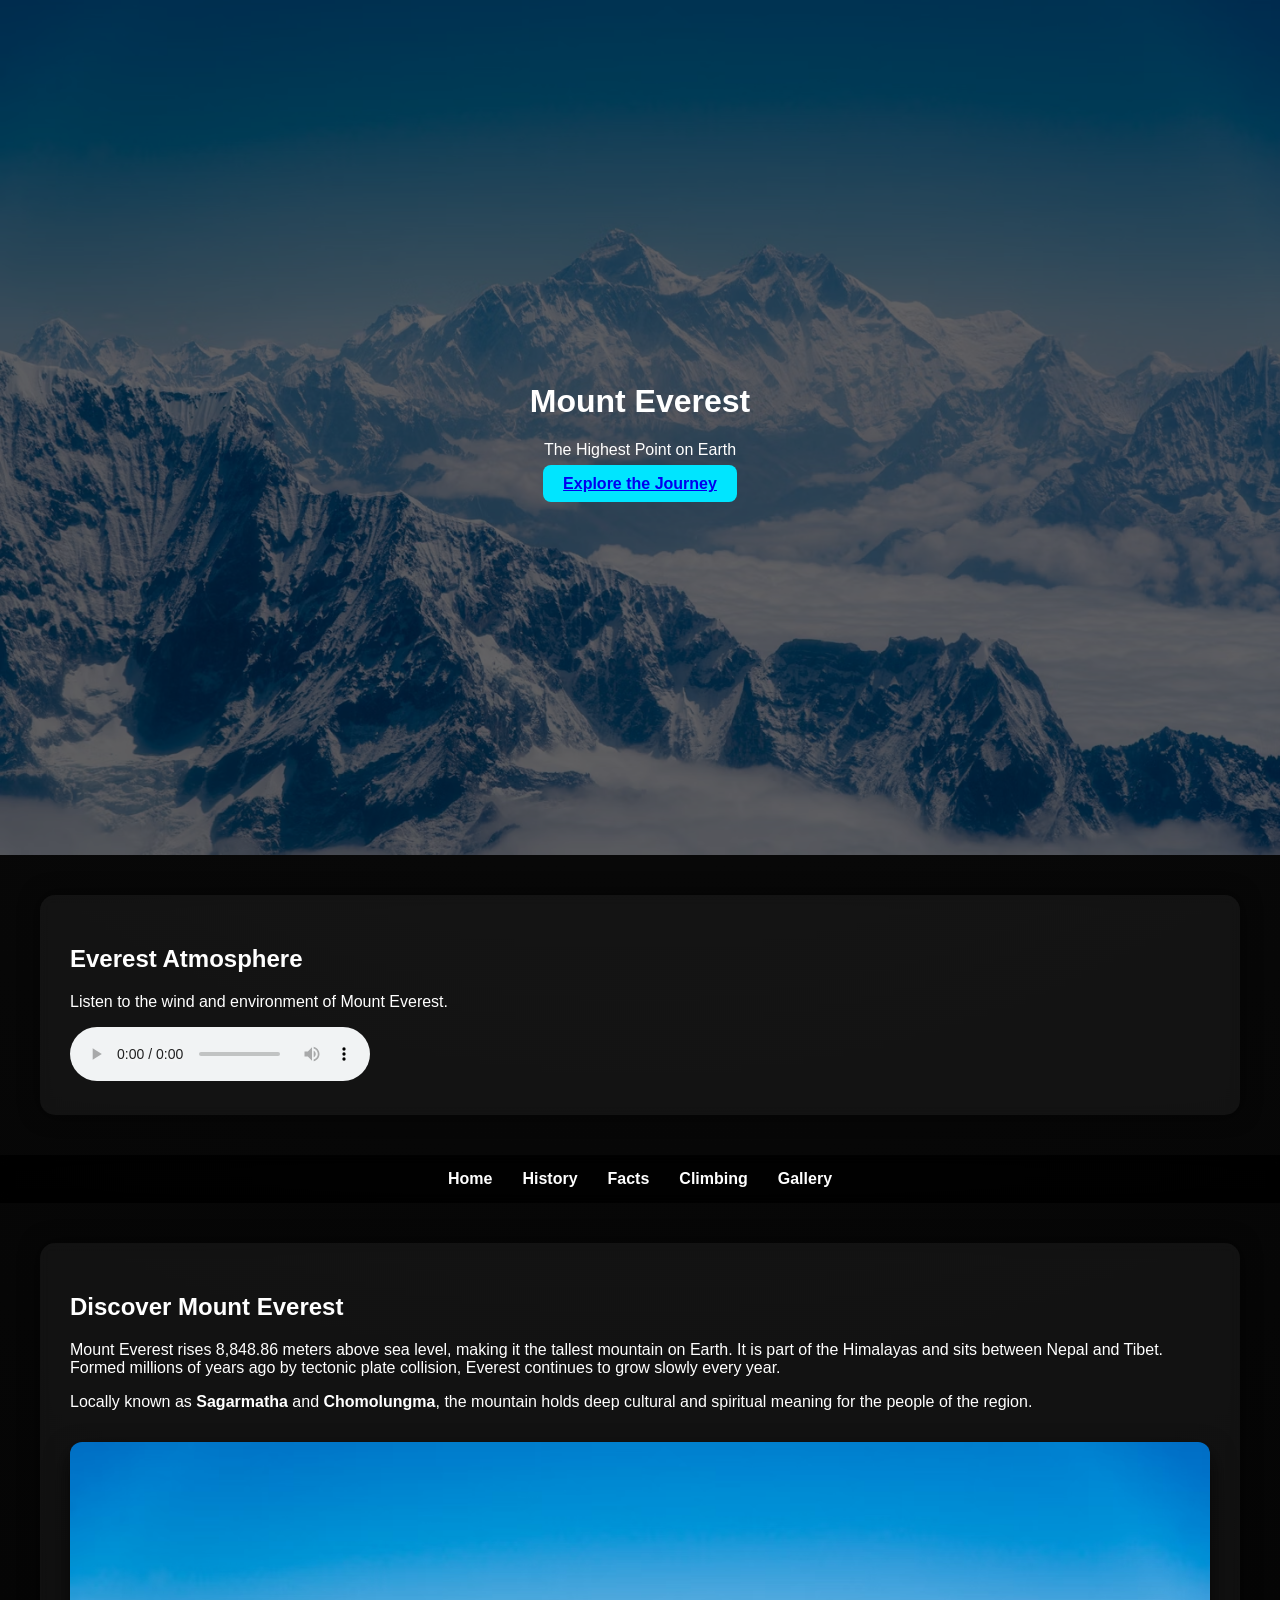
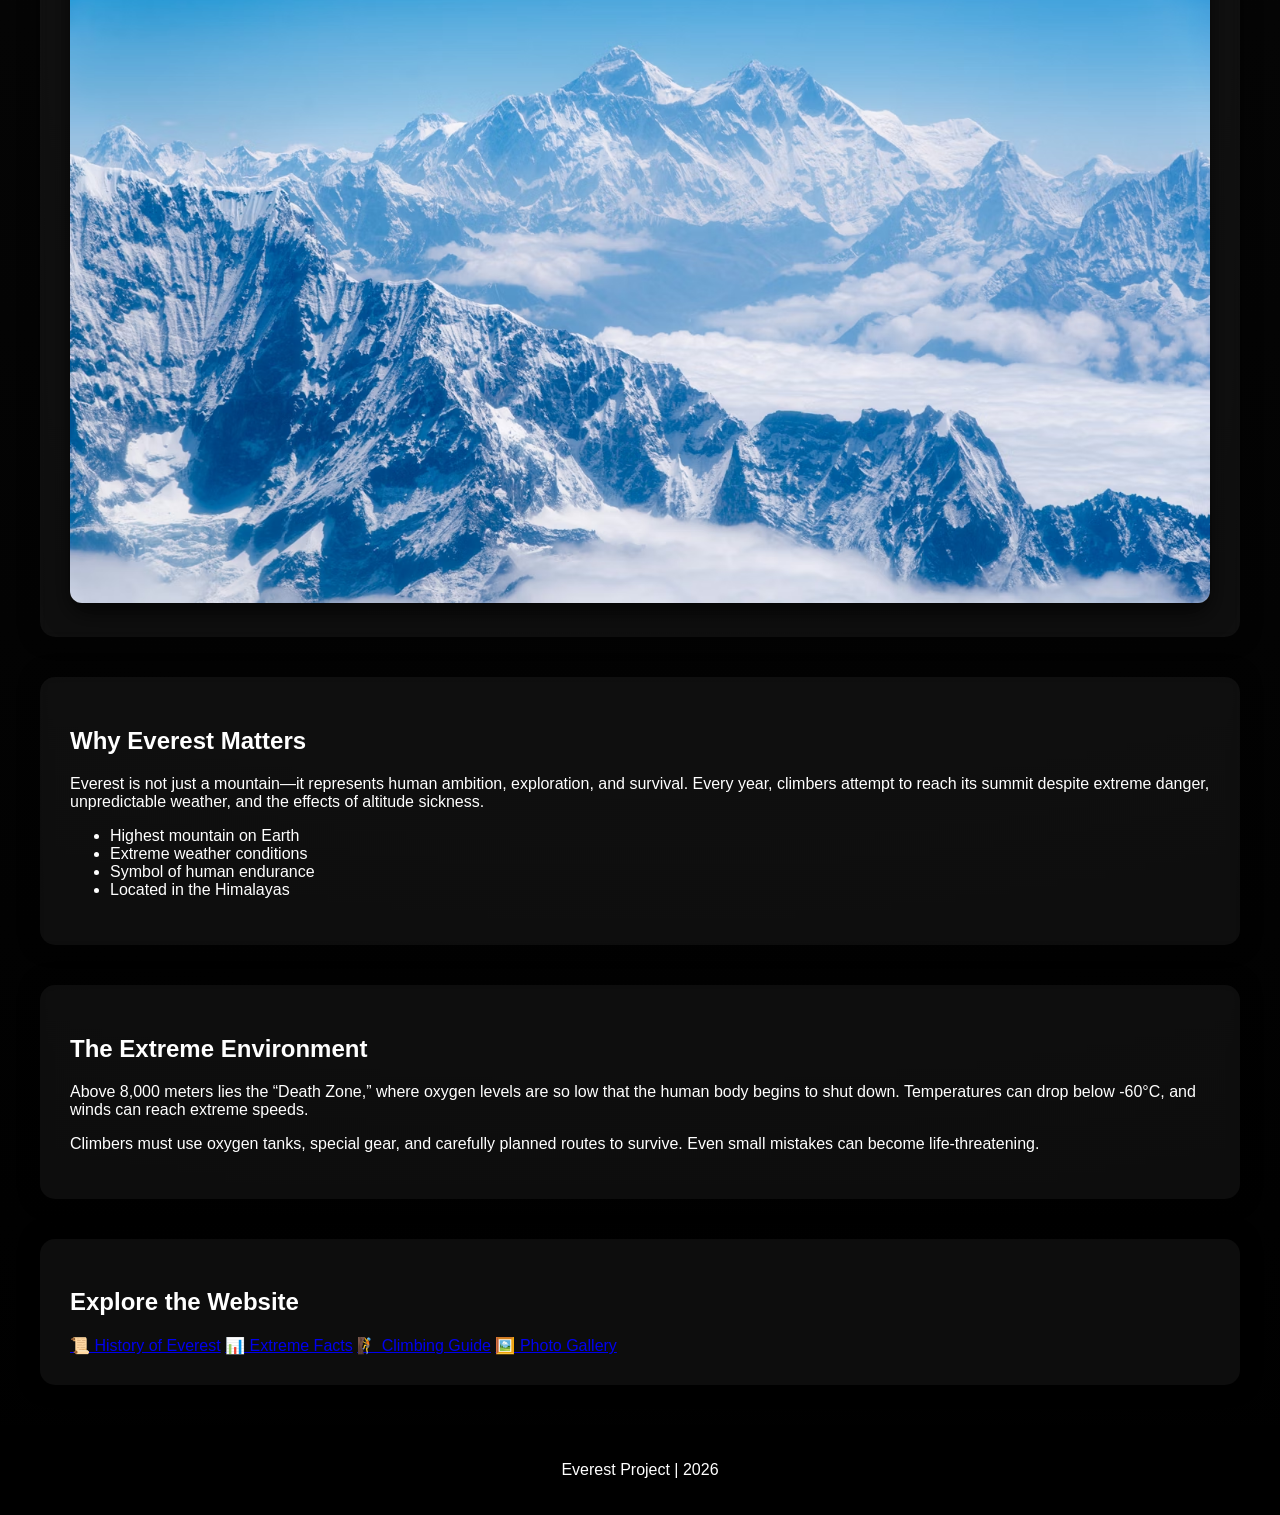
==== index.html @ d2f58299 "Update index.html" ====
<!DOCTYPE html>
<html lang="en">
<head>
<meta charset="UTF-8">
<meta name="viewport" content="width=device-width, initial-scale=1.0">

<title>Mount Everest | The Roof of the World</title>

<link rel="stylesheet" href="css/styles.css">
</head>

<body>
<!-- HERO SECTION -->
<header class="hero">

<div class="hero-text">
<h1>Mount Everest</h1>
<p>The Highest Point on Earth</p>

<a href="#explore" class="btn">Explore the Journey</a>

</div>

</header>
<section>
<h2>Everest Atmosphere</h2>

<p>Listen to the wind and environment of Mount Everest.</p>

<audio controls loop>
  <source src="https://cdn.pixabay.com/download/audio/2022/03/15/audio_c8b5b1f2d7.mp3?filename=wind-in-the-mountains-ambient-11062.mp3">
</audio>

</section>
  <!-- NAVIGATION -->
<nav>
<ul>
<li><a href="index.html">Home</a></li>
<li><a href="history.html">History</a></li>
<li><a href="facts.html">Facts</a></li>
<li><a href="climbing.html">Climbing</a></li>
<li><a href="gallery.html">Gallery</a></li>
</ul>
</nav>
<!-- MAIN CONTENT -->
<main id="explore">
<!-- INTRO -->
<section class="card">
<h2>Discover Mount Everest</h2>

<p>
Mount Everest rises 8,848.86 meters above sea level, making it the tallest mountain on Earth.
It is part of the Himalayas and sits between Nepal and Tibet. Formed millions of years ago by
tectonic plate collision, Everest continues to grow slowly every year.
</p>

<p>
Locally known as <strong>Sagarmatha</strong> and <strong>Chomolungma</strong>, the mountain holds deep
cultural and spiritual meaning for the people of the region.
</p>

<img src="images/everest1.jpg" alt="Mount Everest panoramic view">

</section>

<!-- WHY IMPORTANT -->
<section class="card">

<h2>Why Everest Matters</h2>

<p>
Everest is not just a mountain—it represents human ambition, exploration, and survival.
Every year, climbers attempt to reach its summit despite extreme danger, unpredictable weather,
and the effects of altitude sickness.
</p>

<ul>
<li>Highest mountain on Earth</li>
<li>Extreme weather conditions</li>
<li>Symbol of human endurance</li>
<li>Located in the Himalayas</li>
</ul>

</section>

<!-- DANGER SECTION -->
<section class="card danger">

<h2>The Extreme Environment</h2>

<p>
Above 8,000 meters lies the “Death Zone,” where oxygen levels are so low that the human body
begins to shut down. Temperatures can drop below -60°C, and winds can reach extreme speeds.
</p>

<p>
Climbers must use oxygen tanks, special gear, and carefully planned routes to survive.
Even small mistakes can become life-threatening.
</p>

</section>

<!-- QUICK LINKS -->
<section class="card links">

<h2>Explore the Website</h2>

<div class="grid-links">

<a href="history.html">📜 History of Everest</a>
<a href="facts.html">📊 Extreme Facts</a>
<a href="climbing.html">🧗 Climbing Guide</a>
<a href="gallery.html">🖼️ Photo Gallery</a>

</div>

</section>

</main>

<!-- FOOTER -->
<footer>
<p>Everest Project | 2026</p>
</footer>

</body>
</html>
---- css/styles.css ----
body {
margin: 0;
font-family: Arial, sans-serif;
color: white;

/* 🌌 fondo galaxia */
background: radial-gradient(circle at top, #0b0b0b, #000000);
}

/* ⭐ estrellas efecto */
body::before {
content: "";
position: fixed;
top: 0;
left: 0;
width: 100%;
height: 100%;
background-image: url("https://www.transparenttextures.com/patterns/stardust.png");
opacity: 0.25;
pointer-events: none;
}

/* NAV UNIFICADO */
nav ul {
display: flex;
justify-content: center;
list-style: none;
background: rgba(0,0,0,0.85);
padding: 15px;
margin: 0;
backdrop-filter: blur(6px);
}

nav a {
color: white;
text-decoration: none;
margin: 0 15px;
font-weight: bold;
}

nav a:hover {
color: #00e5ff;
}

/* TITULOS */
h1, h2 {
color: #ffffff;
}

/* SECCIONES TIPO CARD */
section {
background: rgba(255,255,255,0.05);
margin: 40px;
padding: 30px;
border-radius: 15px;
backdrop-filter: blur(6px);
box-shadow: 0 0 20px rgba(0,0,0,0.6);
}

/* IMÁGENES PRO */
img {
width: 100%;
border-radius: 12px;
margin-top: 15px;
box-shadow: 0 10px 25px rgba(0,0,0,0.7);
transition: 0.3s;
}

img:hover {
transform: scale(1.02);
}

/* HERO (INDEX) */
.hero {
height: 95vh;
background: url('../images/everest1.jpg') center/cover no-repeat;
display: flex;
align-items: center;
justify-content: center;
text-align: center;
position: relative;
}

.hero::after {
content: "";
position: absolute;
top: 0;
left: 0;
width: 100%;
height: 100%;
background: rgba(0,0,0,0.6);
}

.hero-text {
position: relative;
z-index: 2;
}

/* BOTÓN */
button, .btn {
background: #00e5ff;
border: none;
padding: 10px 20px;
border-radius: 8px;
cursor: pointer;
font-weight: bold;
}

button:hover, .btn:hover {
background: white;
}

/* GALERÍA */
.gallery {
display: grid;
grid-template-columns: repeat(auto-fit, minmax(250px, 1fr));
gap: 15px;
padding: 20px;
}

/* FOOTER */
footer {
text-align: center;
padding: 20px;
background: rgba(0,0,0,0.9);
margin-top: 40px;
}
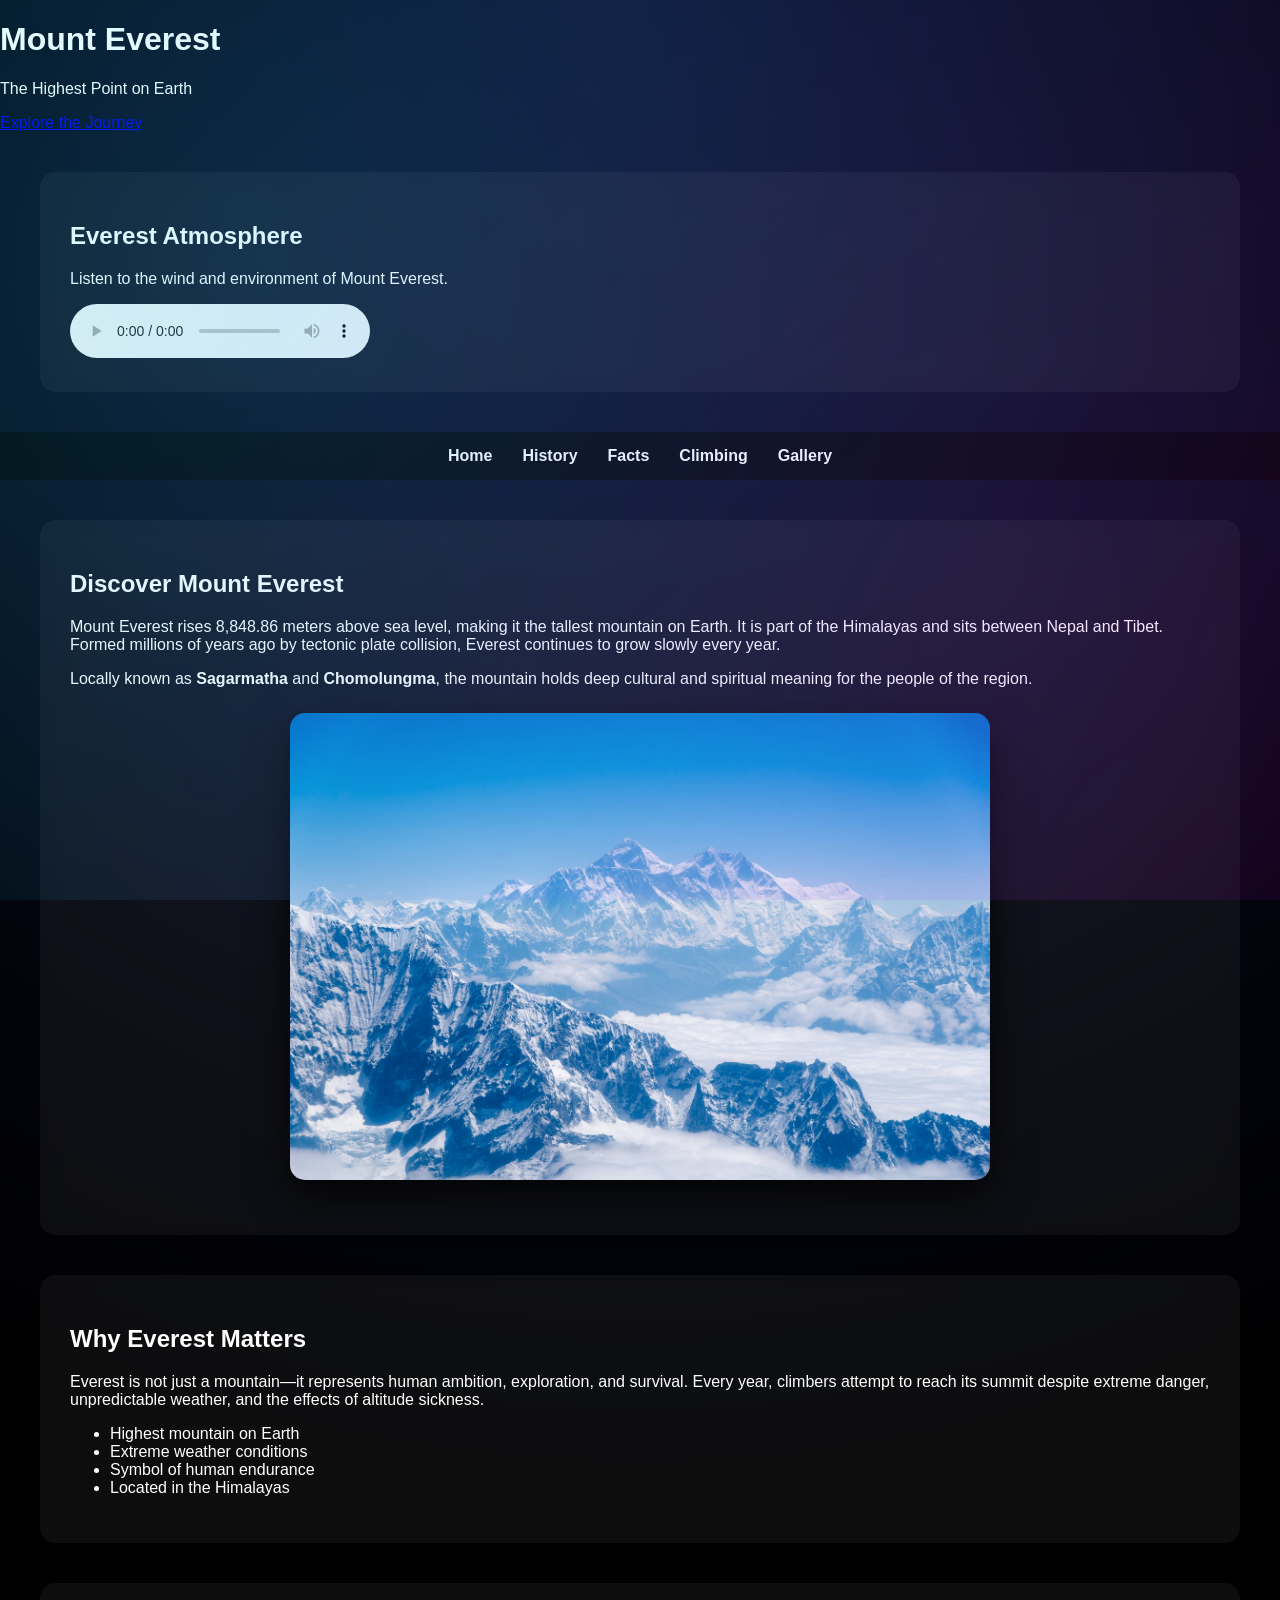
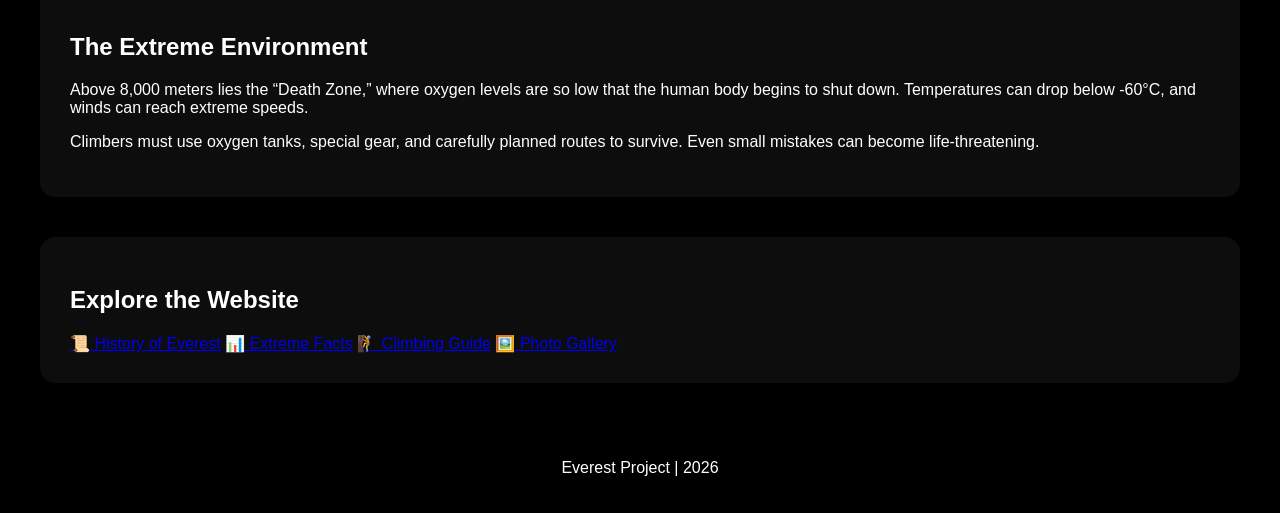
==== commit 38efa8cf: "Update index.html" ====
--- a/index.html
+++ b/index.html
@@ -28,7 +28,7 @@
 <p>Listen to the wind and environment of Mount Everest.</p>
 
 <audio controls loop>
-  <source src="https://cdn.pixabay.com/download/audio/2022/03/15/audio_c8b5b1f2d7.mp3?filename=wind-in-the-mountains-ambient-11062.mp3">
+  <source src="everest.mp3">
 </audio>
 
 </section>
--- a/css/styles.css
+++ b/css/styles.css
@@ -2,126 +2,107 @@
 margin: 0;
 font-family: Arial, sans-serif;
 color: white;
-
-/* 🌌 fondo galaxia */
-background: radial-gradient(circle at top, #0b0b0b, #000000);
+background: radial-gradient(circle at top, #0a0f2c, #000 70%);
+overflow-x: hidden;
 }
 
-/* ⭐ estrellas efecto */
+/* estrellas */
 body::before {
 content: "";
 position: fixed;
-top: 0;
-left: 0;
-width: 100%;
-height: 100%;
-background-image: url("https://www.transparenttextures.com/patterns/stardust.png");
-opacity: 0.25;
-pointer-events: none;
+top:0; left:0;
+width:100%; height:100%;
+background:url("https://www.transparenttextures.com/patterns/stardust.png");
+opacity:0.3;
+pointer-events:none;
 }
 
-/* NAV UNIFICADO */
+/* luces galaxia */
+body::after {
+content:"";
+position:fixed;
+top:0; left:0;
+width:100%; height:100%;
+background: radial-gradient(circle at 20% 30%, rgba(0,229,255,0.15), transparent),
+            radial-gradient(circle at 80% 70%, rgba(255,0,255,0.1), transparent);
+pointer-events:none;
+}
+
+/* nav */
 nav ul {
-display: flex;
-justify-content: center;
-list-style: none;
-background: rgba(0,0,0,0.85);
-padding: 15px;
-margin: 0;
-backdrop-filter: blur(6px);
+display:flex;
+justify-content:center;
+list-style:none;
+background:rgba(0,0,0,0.8);
+padding:15px;
+margin:0;
 }
 
 nav a {
-color: white;
-text-decoration: none;
-margin: 0 15px;
-font-weight: bold;
+color:white;
+margin:0 15px;
+text-decoration:none;
+font-weight:bold;
 }
 
 nav a:hover {
-color: #00e5ff;
+color:#00e5ff;
 }
 
-/* TITULOS */
-h1, h2 {
-color: #ffffff;
+/* secciones */
+section {
+background:rgba(255,255,255,0.05);
+margin:40px;
+padding:30px;
+border-radius:15px;
+backdrop-filter:blur(8px);
 }
 
-/* SECCIONES TIPO CARD */
-section {
-background: rgba(255,255,255,0.05);
-margin: 40px;
-padding: 30px;
-border-radius: 15px;
-backdrop-filter: blur(6px);
-box-shadow: 0 0 20px rgba(0,0,0,0.6);
-}
-
-/* IMÁGENES PRO */
+/* imágenes */
 img {
-width: 100%;
-border-radius: 12px;
-margin-top: 15px;
-box-shadow: 0 10px 25px rgba(0,0,0,0.7);
-transition: 0.3s;
+width:70%;
+max-width:700px;
+display:block;
+margin:25px auto;
+border-radius:15px;
+box-shadow:0 15px 40px rgba(0,0,0,0.8);
+transition:0.3s;
 }
 
 img:hover {
-transform: scale(1.02);
+transform:scale(1.03);
 }
 
-/* HERO (INDEX) */
-.hero {
-height: 95vh;
-background: url('../images/everest1.jpg') center/cover no-repeat;
-display: flex;
-align-items: center;
-justify-content: center;
-text-align: center;
-position: relative;
+/* header */
+.small-header {
+text-align:center;
+padding:20px;
 }
 
-.hero::after {
-content: "";
-position: absolute;
-top: 0;
-left: 0;
-width: 100%;
-height: 100%;
-background: rgba(0,0,0,0.6);
+/* footer */
+footer {
+text-align:center;
+padding:20px;
+background:black;
+}
+.gallery-content {
+display: grid;
+grid-template-columns: 1fr 1fr;
+gap: 30px;
+align-items: center;
 }
 
-.hero-text {
-position: relative;
-z-index: 2;
+.gallery-content.reverse img {
+order: 2;
 }
 
-/* BOTÓN */
-button, .btn {
-background: #00e5ff;
-border: none;
-padding: 10px 20px;
-border-radius: 8px;
-cursor: pointer;
-font-weight: bold;
+.gallery-content img {
+max-width: 400px;
+width: 100%;
 }
 
-button:hover, .btn:hover {
-background: white;
+@media (max-width: 768px) {
+.gallery-content {
+grid-template-columns: 1fr;
 }
-
-/* GALERÍA */
-.gallery {
-display: grid;
-grid-template-columns: repeat(auto-fit, minmax(250px, 1fr));
-gap: 15px;
-padding: 20px;
 }
-
-/* FOOTER */
-footer {
-text-align: center;
-padding: 20px;
-background: rgba(0,0,0,0.9);
-margin-top: 40px;
-}
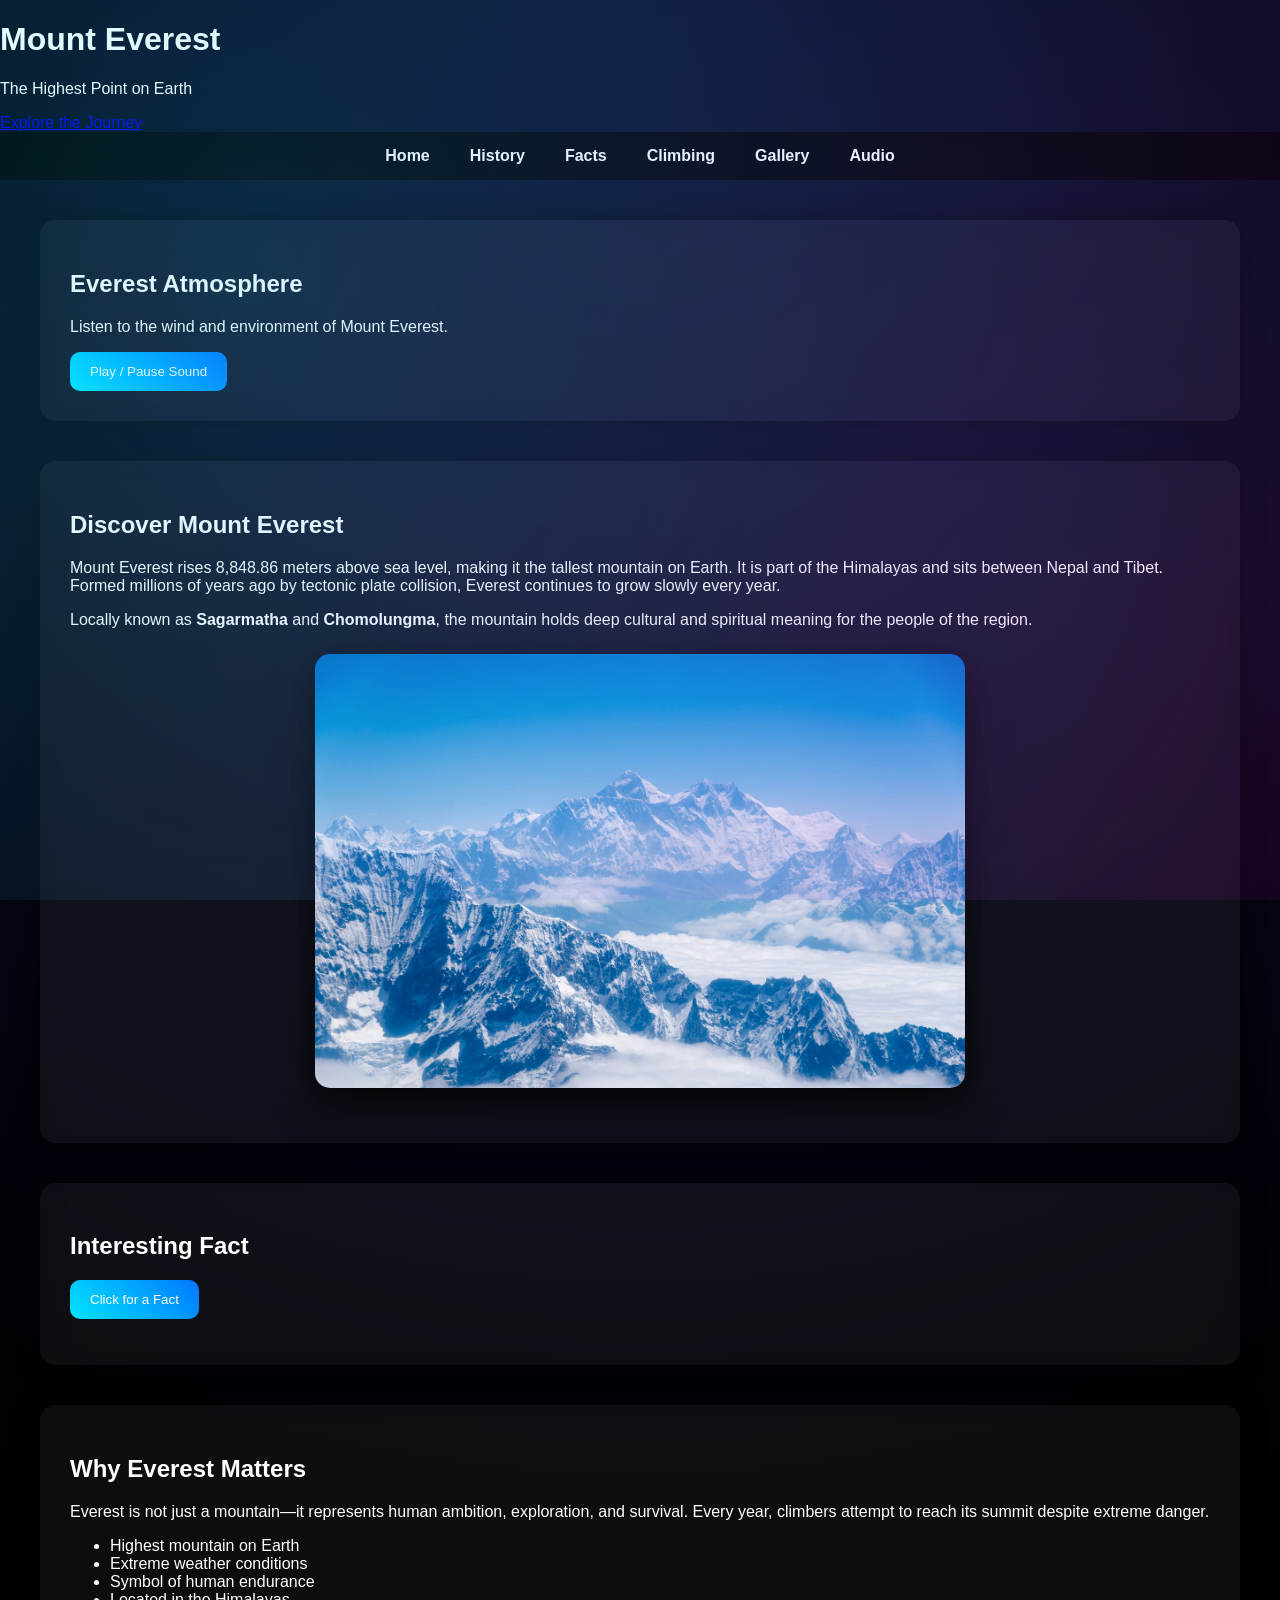
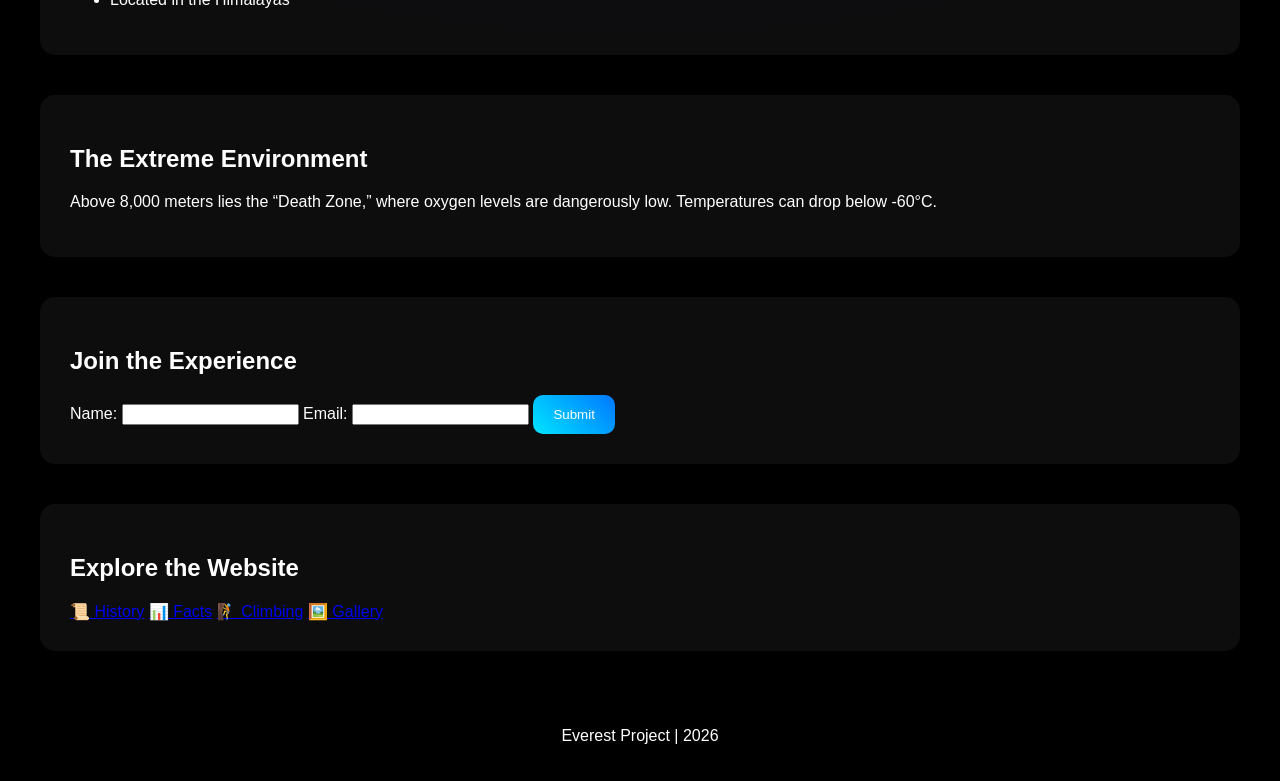
==== commit b61b8db4: "Enhance index.html with audio and navigation features Added audio section with play/pause functional" ====
--- a/index.html
+++ b/index.html
@@ -1,38 +1,32 @@
 <!DOCTYPE html>
 <html lang="en">
 <head>
+
 <meta charset="UTF-8">
 <meta name="viewport" content="width=device-width, initial-scale=1.0">
 
 <title>Mount Everest | The Roof of the World</title>
 
 <link rel="stylesheet" href="css/styles.css">
+
+<!-- CONECTA TU JS -->
+<script defer src="js/script.js"></script>
+
 </head>
 
 <body>
+
 <!-- HERO SECTION -->
 <header class="hero">
-
 <div class="hero-text">
 <h1>Mount Everest</h1>
 <p>The Highest Point on Earth</p>
 
 <a href="#explore" class="btn">Explore the Journey</a>
+</div>
+</header>
 
-</div>
-
-</header>
-<section>
-<h2>Everest Atmosphere</h2>
-
-<p>Listen to the wind and environment of Mount Everest.</p>
-
-<audio controls loop>
-  <source src="everest.mp3">
-</audio>
-
-</section>
-  <!-- NAVIGATION -->
+<!-- NAVIGATION -->
 <nav>
 <ul>
 <li><a href="index.html">Home</a></li>
@@ -40,12 +34,31 @@
 <li><a href="facts.html">Facts</a></li>
 <li><a href="climbing.html">Climbing</a></li>
 <li><a href="gallery.html">Gallery</a></li>
+<li><a href="audio.html">Audio</a></li>
 </ul>
 </nav>
+
+<!-- AUDIO SECTION -->
+<section class="fade-in">
+<h2>Everest Atmosphere</h2>
+
+<p>Listen to the wind and environment of Mount Everest.</p>
+
+<!-- BOTÓN CONTROLADO POR JS -->
+<button onclick="playAudio()">Play / Pause Sound</button>
+
+<audio id="audio">
+<source src="audio/everest.mp3" type="audio/mpeg">
+</audio>
+
+</section>
+
 <!-- MAIN CONTENT -->
 <main id="explore">
+
 <!-- INTRO -->
-<section class="card">
+<section class="card fade-in">
+
 <h2>Discover Mount Everest</h2>
 
 <p>
@@ -63,15 +76,24 @@
 
 </section>
 
+<!-- FACT BUTTON -->
+<section class="card fade-in">
+
+<h2>Interesting Fact</h2>
+
+<button onclick="showFact()">Click for a Fact</button>
+<p id="fact"></p>
+
+</section>
+
 <!-- WHY IMPORTANT -->
-<section class="card">
+<section class="card fade-in">
 
 <h2>Why Everest Matters</h2>
 
 <p>
 Everest is not just a mountain—it represents human ambition, exploration, and survival.
-Every year, climbers attempt to reach its summit despite extreme danger, unpredictable weather,
-and the effects of altitude sickness.
+Every year, climbers attempt to reach its summit despite extreme danger.
 </p>
 
 <ul>
@@ -83,34 +105,48 @@
 
 </section>
 
-<!-- DANGER SECTION -->
-<section class="card danger">
+<!-- DANGER -->
+<section class="card danger fade-in">
 
 <h2>The Extreme Environment</h2>
 
 <p>
-Above 8,000 meters lies the “Death Zone,” where oxygen levels are so low that the human body
-begins to shut down. Temperatures can drop below -60°C, and winds can reach extreme speeds.
-</p>
-
-<p>
-Climbers must use oxygen tanks, special gear, and carefully planned routes to survive.
-Even small mistakes can become life-threatening.
+Above 8,000 meters lies the “Death Zone,” where oxygen levels are dangerously low.
+Temperatures can drop below -60°C.
 </p>
 
 </section>
 
-<!-- QUICK LINKS -->
-<section class="card links">
+<!-- FORM (REQUIREMENT) -->
+<section class="card fade-in">
+
+<h2>Join the Experience</h2>
+
+<form onsubmit="return validateForm()">
+
+<label>Name:</label>
+<input type="text" id="name" required>
+
+<label>Email:</label>
+<input type="email" id="email" required>
+
+<button type="submit">Submit</button>
+
+</form>
+
+</section>
+
+<!-- LINKS -->
+<section class="card links fade-in">
 
 <h2>Explore the Website</h2>
 
 <div class="grid-links">
 
-<a href="history.html">📜 History of Everest</a>
-<a href="facts.html">📊 Extreme Facts</a>
-<a href="climbing.html">🧗 Climbing Guide</a>
-<a href="gallery.html">🖼️ Photo Gallery</a>
+<a href="history.html">📜 History</a>
+<a href="facts.html">📊 Facts</a>
+<a href="climbing.html">🧗 Climbing</a>
+<a href="gallery.html">🖼️ Gallery</a>
 
 </div>
 
@@ -118,10 +154,20 @@
 
 </main>
 
+<!-- BOTÓN SUBIR -->
+<button onclick="goTop()" id="topBtn" style="display:none; position:fixed; bottom:20px; right:20px;">
+⬆ Top
+</button>
+
 <!-- FOOTER -->
 <footer>
 <p>Everest Project | 2026</p>
 </footer>
 
+<!-- NOSCRIPT (REQUIRED) -->
+<noscript>
+JavaScript is required for full experience.
+</noscript>
+
 </body>
 </html>
--- a/css/styles.css
+++ b/css/styles.css
@@ -1,4 +1,7 @@
-body {
+/* =======================
+   BASE / GALAXIA
+======================= */
+body { 
 margin: 0;
 font-family: Arial, sans-serif;
 color: white;
@@ -6,7 +9,7 @@
 overflow-x: hidden;
 }
 
-/* estrellas */
+/* estrellas animadas */
 body::before {
 content: "";
 position: fixed;
@@ -15,6 +18,13 @@
 background:url("https://www.transparenttextures.com/patterns/stardust.png");
 opacity:0.3;
 pointer-events:none;
+animation: moveStars 60s linear infinite;
+}
+
+/* animación estrellas */
+@keyframes moveStars {
+from {transform: translateY(0);}
+to {transform: translateY(-1000px);}
 }
 
 /* luces galaxia */
@@ -28,81 +38,175 @@
 pointer-events:none;
 }
 
-/* nav */
+/* =======================
+   HEADER
+======================= */
+.small-header {
+text-align:center;
+padding:30px;
+animation: fadeDown 1.5s ease;
+}
+
+@keyframes fadeDown {
+from {opacity:0; transform: translateY(-30px);}
+to {opacity:1; transform: translateY(0);}
+}
+
+/* =======================
+   NAVBAR
+======================= */
 nav ul {
 display:flex;
 justify-content:center;
 list-style:none;
-background:rgba(0,0,0,0.8);
+background:rgba(0,0,0,0.85);
 padding:15px;
 margin:0;
+backdrop-filter: blur(10px);
 }
 
 nav a {
 color:white;
-margin:0 15px;
+margin:0 20px;
 text-decoration:none;
 font-weight:bold;
+position:relative;
+transition:0.3s;
+}
+
+/* efecto línea animada */
+nav a::after {
+content:"";
+position:absolute;
+left:0;
+bottom:-5px;
+width:0%;
+height:2px;
+background:#00e5ff;
+transition:0.3s;
+}
+
+nav a:hover::after {
+width:100%;
 }
 
 nav a:hover {
 color:#00e5ff;
 }
 
-/* secciones */
+/* =======================
+   SECCIONES
+======================= */
 section {
 background:rgba(255,255,255,0.05);
 margin:40px;
 padding:30px;
 border-radius:15px;
-backdrop-filter:blur(8px);
-}
-
-/* imágenes */
+backdrop-filter:blur(10px);
+box-shadow:0 0 25px rgba(0,0,0,0.6);
+
+/* animación entrada */
+opacity:0;
+transform: translateY(40px);
+animation: fadeUp 1s ease forwards;
+}
+
+@keyframes fadeUp {
+to {
+opacity:1;
+transform: translateY(0);
+}
+}
+
+/* =======================
+   IMÁGENES
+======================= */
 img {
 width:70%;
-max-width:700px;
+max-width:650px;
 display:block;
 margin:25px auto;
 border-radius:15px;
 box-shadow:0 15px 40px rgba(0,0,0,0.8);
-transition:0.3s;
-}
-
+transition:0.4s ease;
+}
+
+/* hover pro */
 img:hover {
-transform:scale(1.03);
-}
-
-/* header */
-.small-header {
-text-align:center;
-padding:20px;
-}
-
-/* footer */
+transform:scale(1.05);
+filter:brightness(1.1);
+}
+
+/* =======================
+   GALERÍA GRID
+======================= */
+.gallery-content {
+display: grid;
+grid-template-columns: 1fr 1fr;
+gap: 40px;
+align-items: center;
+}
+
+/* alternar */
+.gallery-content.reverse img {
+order: 2;
+}
+
+/* imágenes galería */
+.gallery-content img {
+max-width: 400px;
+width: 100%;
+}
+
+/* =======================
+   BOTONES (para JS)
+======================= */
+button {
+background: linear-gradient(45deg, #00e5ff, #0077ff);
+border: none;
+padding: 12px 20px;
+color: white;
+border-radius: 10px;
+cursor: pointer;
+transition: 0.3s;
+}
+
+button:hover {
+transform: scale(1.1);
+box-shadow: 0 0 15px #00e5ff;
+}
+
+/* =======================
+   VIDEO
+======================= */
+.video-panorama {
+width:80%;
+max-width:900px;
+display:block;
+margin:20px auto;
+border-radius:15px;
+box-shadow:0 20px 50px rgba(0,0,0,0.8);
+}
+
+/* =======================
+   FOOTER
+======================= */
 footer {
 text-align:center;
 padding:20px;
 background:black;
-}
-.gallery-content {
-display: grid;
-grid-template-columns: 1fr 1fr;
-gap: 30px;
-align-items: center;
-}
-
-.gallery-content.reverse img {
-order: 2;
-}
-
-.gallery-content img {
-max-width: 400px;
-width: 100%;
-}
-
+margin-top:40px;
+}
+
+/* =======================
+   RESPONSIVE
+======================= */
 @media (max-width: 768px) {
 .gallery-content {
 grid-template-columns: 1fr;
 }
-}
+
+img {
+width:90%;
+}
+}
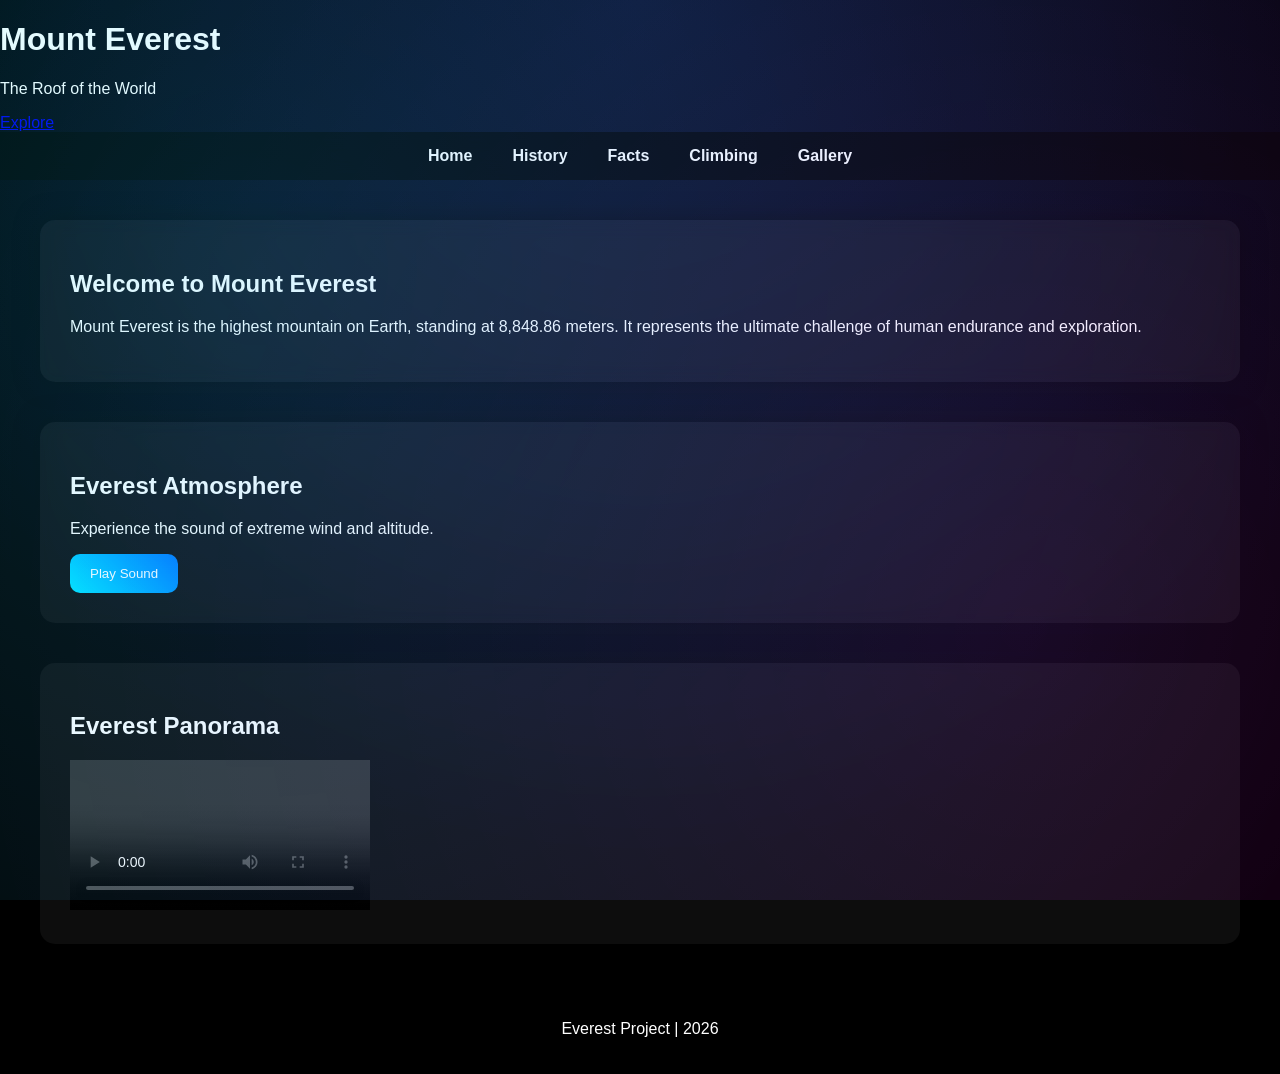
==== commit ad20902b: "Update index.html" ====
--- a/index.html
+++ b/index.html
@@ -1,32 +1,33 @@
 <!DOCTYPE html>
 <html lang="en">
+
 <head>
-
 <meta charset="UTF-8">
 <meta name="viewport" content="width=device-width, initial-scale=1.0">
 
-<title>Mount Everest | The Roof of the World</title>
+<title>Mount Everest | Home</title>
 
 <link rel="stylesheet" href="css/styles.css">
-
-<!-- CONECTA TU JS -->
 <script defer src="js/script.js"></script>
-
 </head>
 
-<body>
+<body class="home-body">
 
-<!-- HERO SECTION -->
+<!-- HERO CON FONDO -->
 <header class="hero">
-<div class="hero-text">
+
+<div class="hero-overlay">
+
 <h1>Mount Everest</h1>
-<p>The Highest Point on Earth</p>
+<p>The Roof of the World</p>
 
-<a href="#explore" class="btn">Explore the Journey</a>
+<a href="#explore" class="btn">Explore</a>
+
 </div>
+
 </header>
 
-<!-- NAVIGATION -->
+<!-- NAV -->
 <nav>
 <ul>
 <li><a href="index.html">Home</a></li>
@@ -34,18 +35,31 @@
 <li><a href="facts.html">Facts</a></li>
 <li><a href="climbing.html">Climbing</a></li>
 <li><a href="gallery.html">Gallery</a></li>
-<li><a href="audio.html">Audio</a></li>
 </ul>
 </nav>
 
-<!-- AUDIO SECTION -->
+<main id="explore">
+
+<!-- INTRO -->
 <section class="fade-in">
+
+<h2>Welcome to Mount Everest</h2>
+
+<p>
+Mount Everest is the highest mountain on Earth, standing at 8,848.86 meters.
+It represents the ultimate challenge of human endurance and exploration.
+</p>
+
+</section>
+
+<!-- AUDIO DENTRO DEL HOME (NO PAGINA APARTE) -->
+<section class="fade-in">
+
 <h2>Everest Atmosphere</h2>
 
-<p>Listen to the wind and environment of Mount Everest.</p>
+<p>Experience the sound of extreme wind and altitude.</p>
 
-<!-- BOTÓN CONTROLADO POR JS -->
-<button onclick="playAudio()">Play / Pause Sound</button>
+<button onclick="playAudio()">Play Sound</button>
 
 <audio id="audio">
 <source src="audio/everest.mp3" type="audio/mpeg">
@@ -53,121 +67,24 @@
 
 </section>
 
-<!-- MAIN CONTENT -->
-<main id="explore">
+<!-- VIDEO -->
+<section class="fade-in">
 
-<!-- INTRO -->
-<section class="card fade-in">
+<h2>Everest Panorama</h2>
 
-<h2>Discover Mount Everest</h2>
-
-<p>
-Mount Everest rises 8,848.86 meters above sea level, making it the tallest mountain on Earth.
-It is part of the Himalayas and sits between Nepal and Tibet. Formed millions of years ago by
-tectonic plate collision, Everest continues to grow slowly every year.
-</p>
-
-<p>
-Locally known as <strong>Sagarmatha</strong> and <strong>Chomolungma</strong>, the mountain holds deep
-cultural and spiritual meaning for the people of the region.
-</p>
-
-<img src="images/everest1.jpg" alt="Mount Everest panoramic view">
-
-</section>
-
-<!-- FACT BUTTON -->
-<section class="card fade-in">
-
-<h2>Interesting Fact</h2>
-
-<button onclick="showFact()">Click for a Fact</button>
-<p id="fact"></p>
-
-</section>
-
-<!-- WHY IMPORTANT -->
-<section class="card fade-in">
-
-<h2>Why Everest Matters</h2>
-
-<p>
-Everest is not just a mountain—it represents human ambition, exploration, and survival.
-Every year, climbers attempt to reach its summit despite extreme danger.
-</p>
-
-<ul>
-<li>Highest mountain on Earth</li>
-<li>Extreme weather conditions</li>
-<li>Symbol of human endurance</li>
-<li>Located in the Himalayas</li>
-</ul>
-
-</section>
-
-<!-- DANGER -->
-<section class="card danger fade-in">
-
-<h2>The Extreme Environment</h2>
-
-<p>
-Above 8,000 meters lies the “Death Zone,” where oxygen levels are dangerously low.
-Temperatures can drop below -60°C.
-</p>
-
-</section>
-
-<!-- FORM (REQUIREMENT) -->
-<section class="card fade-in">
-
-<h2>Join the Experience</h2>
-
-<form onsubmit="return validateForm()">
-
-<label>Name:</label>
-<input type="text" id="name" required>
-
-<label>Email:</label>
-<input type="email" id="email" required>
-
-<button type="submit">Submit</button>
-
-</form>
-
-</section>
-
-<!-- LINKS -->
-<section class="card links fade-in">
-
-<h2>Explore the Website</h2>
-
-<div class="grid-links">
-
-<a href="history.html">📜 History</a>
-<a href="facts.html">📊 Facts</a>
-<a href="climbing.html">🧗 Climbing</a>
-<a href="gallery.html">🖼️ Gallery</a>
-
-</div>
+<video controls class="video">
+<source src="video/everest.mp4" type="video/mp4">
+</video>
 
 </section>
 
 </main>
 
-<!-- BOTÓN SUBIR -->
-<button onclick="goTop()" id="topBtn" style="display:none; position:fixed; bottom:20px; right:20px;">
-⬆ Top
-</button>
-
-<!-- FOOTER -->
 <footer>
 <p>Everest Project | 2026</p>
 </footer>
 
-<!-- NOSCRIPT (REQUIRED) -->
-<noscript>
-JavaScript is required for full experience.
-</noscript>
+<noscript>JavaScript is required for full experience</noscript>
 
 </body>
 </html>
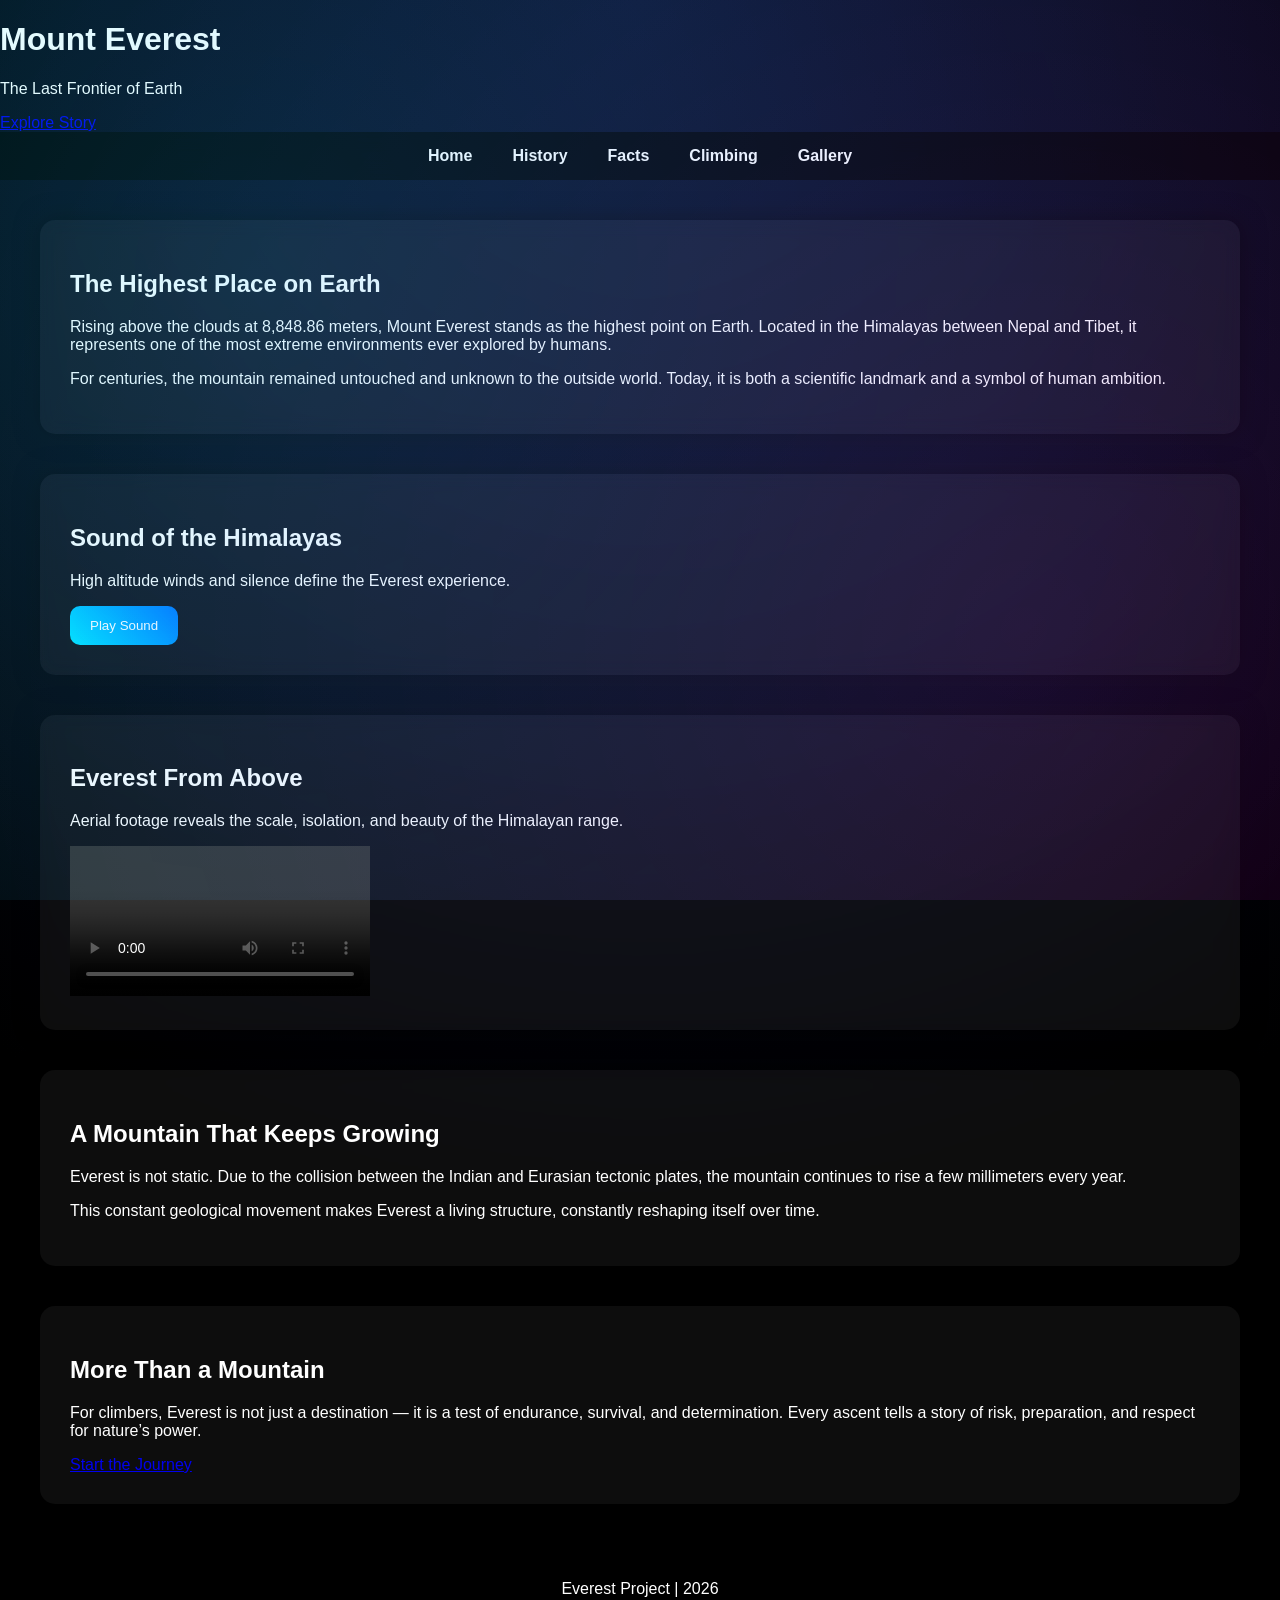
==== commit 01bdd019: "Update index.html" ====
--- a/index.html
+++ b/index.html
@@ -5,30 +5,30 @@
 <meta charset="UTF-8">
 <meta name="viewport" content="width=device-width, initial-scale=1.0">
 
-<title>Mount Everest | Home</title>
+<title>Mount Everest | National Geographic Style</title>
 
 <link rel="stylesheet" href="css/styles.css">
 <script defer src="js/script.js"></script>
 </head>
 
-<body class="home-body">
+<body class="natgeo-body">
 
-<!-- HERO CON FONDO -->
-<header class="hero">
+<!-- HERO CINEMATIC -->
+<header class="hero-natgeo">
 
-<div class="hero-overlay">
+<div class="hero-content fade-in">
 
 <h1>Mount Everest</h1>
-<p>The Roof of the World</p>
+<p>The Last Frontier of Earth</p>
 
-<a href="#explore" class="btn">Explore</a>
+<a href="#explore" class="btn-natgeo">Explore Story</a>
 
 </div>
 
 </header>
 
-<!-- NAV -->
-<nav>
+<!-- NAV SIMPLE -->
+<nav class="nav-natgeo">
 <ul>
 <li><a href="index.html">Home</a></li>
 <li><a href="history.html">History</a></li>
@@ -40,26 +40,33 @@
 
 <main id="explore">
 
-<!-- INTRO -->
-<section class="fade-in">
+<!-- INTRO EDITORIAL -->
+<section class="section-natgeo fade-in">
 
-<h2>Welcome to Mount Everest</h2>
+<h2>The Highest Place on Earth</h2>
 
 <p>
-Mount Everest is the highest mountain on Earth, standing at 8,848.86 meters.
-It represents the ultimate challenge of human endurance and exploration.
+Rising above the clouds at 8,848.86 meters, Mount Everest stands as the highest point on Earth.
+Located in the Himalayas between Nepal and Tibet, it represents one of the most extreme environments ever explored by humans.
+</p>
+
+<p>
+For centuries, the mountain remained untouched and unknown to the outside world.
+Today, it is both a scientific landmark and a symbol of human ambition.
 </p>
 
 </section>
 
-<!-- AUDIO DENTRO DEL HOME (NO PAGINA APARTE) -->
-<section class="fade-in">
+<!-- AUDIO INTEGRADO -->
+<section class="section-natgeo fade-in">
 
-<h2>Everest Atmosphere</h2>
+<h2>Sound of the Himalayas</h2>
 
-<p>Experience the sound of extreme wind and altitude.</p>
+<p>
+High altitude winds and silence define the Everest experience.
+</p>
 
-<button onclick="playAudio()">Play Sound</button>
+<button onclick="playAudio()" class="btn-natgeo-small">Play Sound</button>
 
 <audio id="audio">
 <source src="audio/everest.mp3" type="audio/mpeg">
@@ -67,24 +74,58 @@
 
 </section>
 
-<!-- VIDEO -->
-<section class="fade-in">
+<!-- VIDEO PROTAGONISTA -->
+<section class="video-section-natgeo fade-in">
 
-<h2>Everest Panorama</h2>
+<h2>Everest From Above</h2>
 
-<video controls class="video">
+<p>
+Aerial footage reveals the scale, isolation, and beauty of the Himalayan range.
+</p>
+
+<video controls class="video-natgeo">
 <source src="video/everest.mp4" type="video/mp4">
 </video>
 
 </section>
 
+<!-- STORY SECTION -->
+<section class="section-natgeo fade-in">
+
+<h2>A Mountain That Keeps Growing</h2>
+
+<p>
+Everest is not static. Due to the collision between the Indian and Eurasian tectonic plates,
+the mountain continues to rise a few millimeters every year.
+</p>
+
+<p>
+This constant geological movement makes Everest a living structure, constantly reshaping itself over time.
+</p>
+
+</section>
+
+<!-- FINAL IMPACT -->
+<section class="section-natgeo fade-in">
+
+<h2>More Than a Mountain</h2>
+
+<p>
+For climbers, Everest is not just a destination — it is a test of endurance, survival, and determination.
+Every ascent tells a story of risk, preparation, and respect for nature’s power.
+</p>
+
+<a href="history.html" class="btn-natgeo">Start the Journey</a>
+
+</section>
+
 </main>
 
-<footer>
+<footer class="footer-natgeo">
 <p>Everest Project | 2026</p>
 </footer>
 
-<noscript>JavaScript is required for full experience</noscript>
+<noscript>JavaScript required for full experience</noscript>
 
 </body>
 </html>
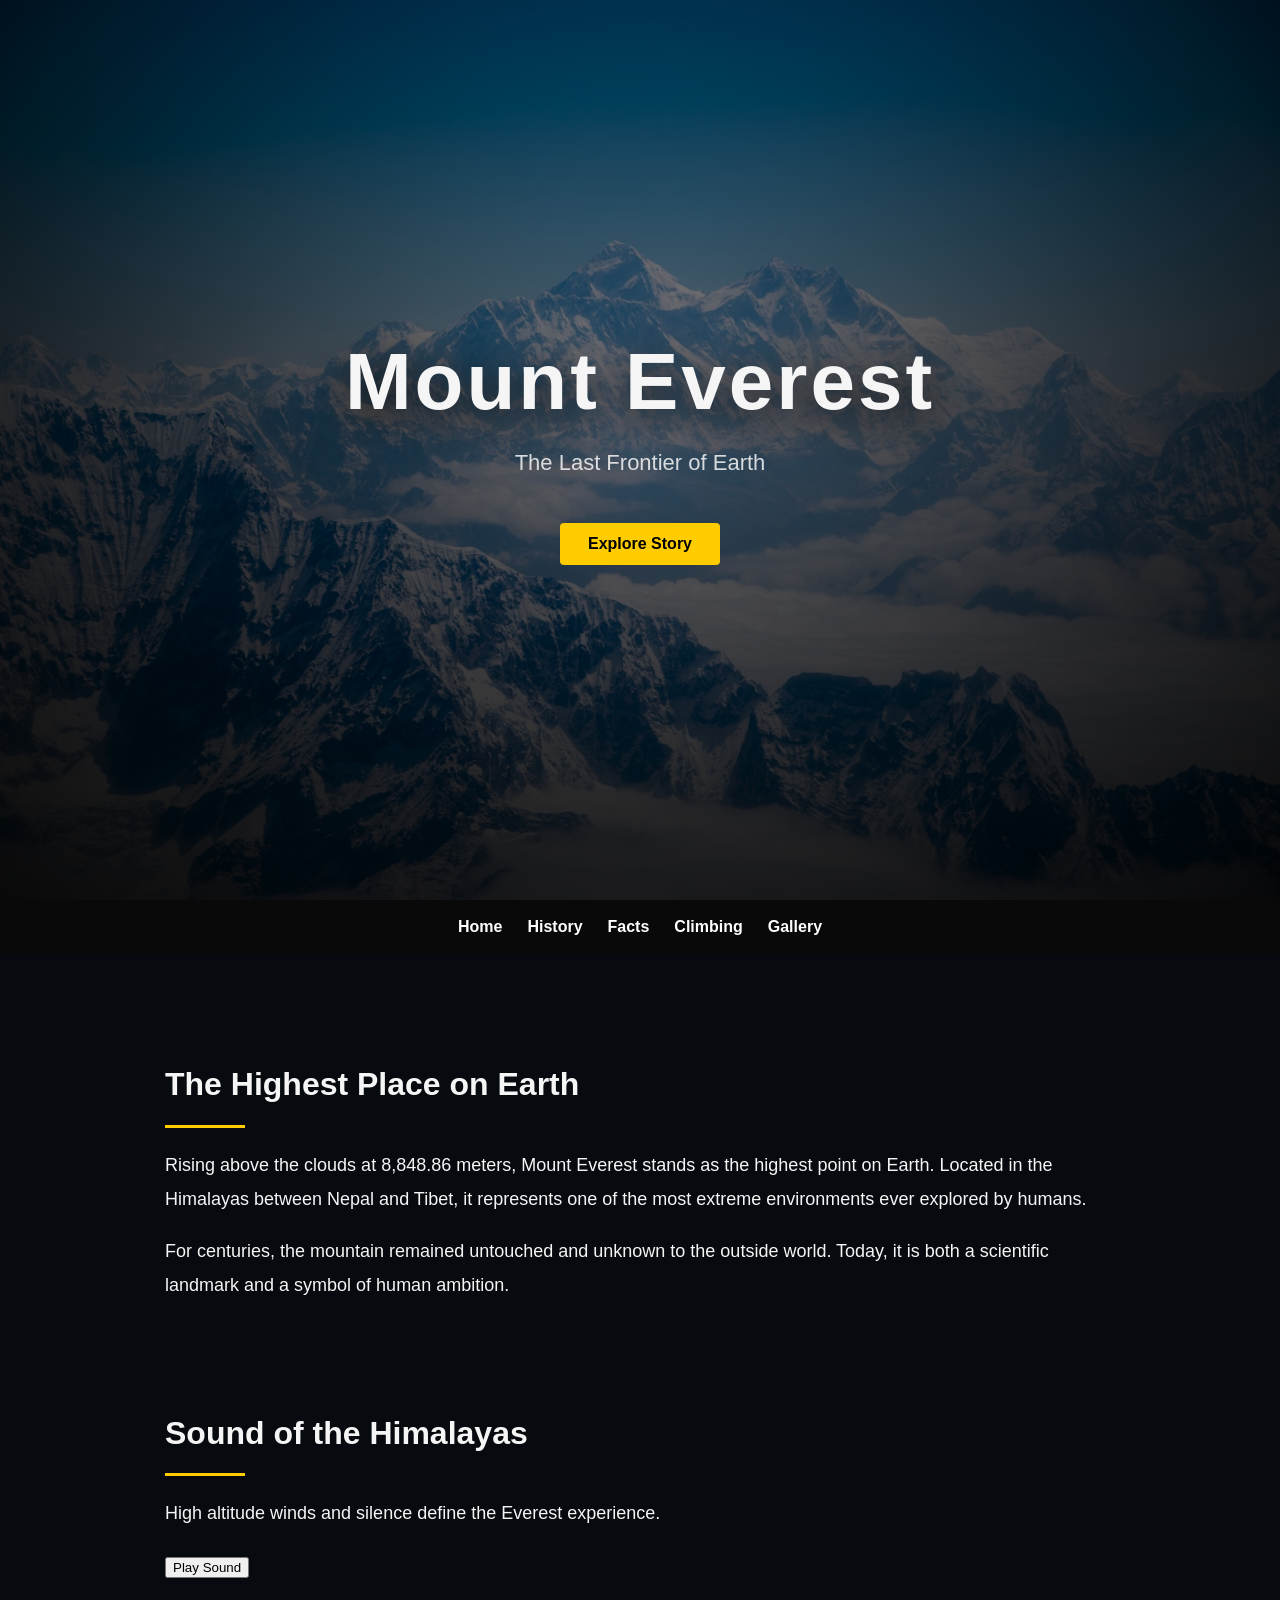
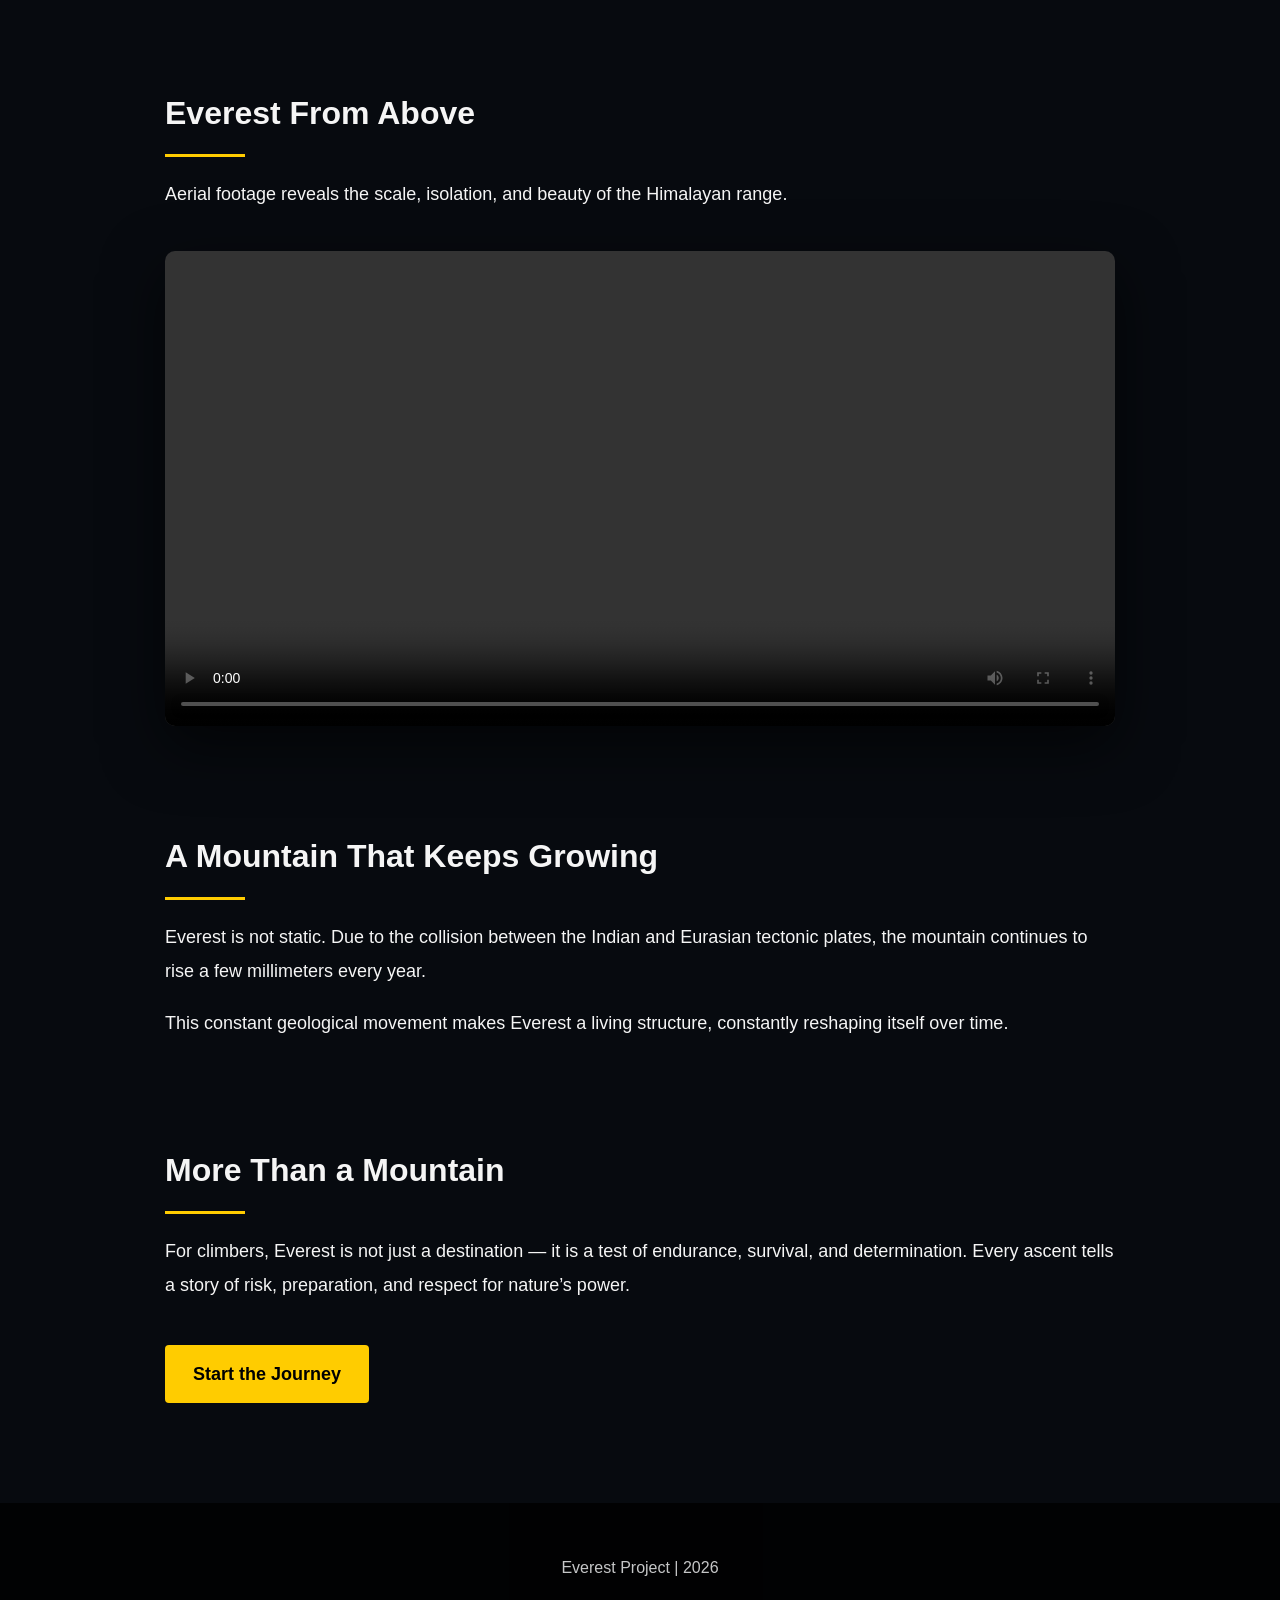
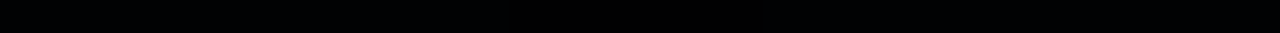
==== commit 0ab8d065: "Update index.html" ====
--- a/index.html
+++ b/index.html
@@ -27,7 +27,7 @@
 
 </header>
 
-<!-- NAV SIMPLE -->
+<!-- NAV -->
 <nav class="nav-natgeo">
 <ul>
 <li><a href="index.html">Home</a></li>
@@ -40,7 +40,7 @@
 
 <main id="explore">
 
-<!-- INTRO EDITORIAL -->
+<!-- INTRO -->
 <section class="section-natgeo fade-in">
 
 <h2>The Highest Place on Earth</h2>
@@ -57,39 +57,37 @@
 
 </section>
 
-<!-- AUDIO INTEGRADO -->
+<!-- AUDIO -->
 <section class="section-natgeo fade-in">
 
 <h2>Sound of the Himalayas</h2>
 
-<p>
-High altitude winds and silence define the Everest experience.
-</p>
+<p>High altitude winds and silence define the Everest experience.</p>
 
 <button onclick="playAudio()" class="btn-natgeo-small">Play Sound</button>
 
-<audio id="audio">
+<audio id="audio" preload="auto">
 <source src="audio/everest.mp3" type="audio/mpeg">
+Your browser does not support audio.
 </audio>
 
 </section>
 
-<!-- VIDEO PROTAGONISTA -->
-<section class="video-section-natgeo fade-in">
+<!-- VIDEO -->
+<section class="section-natgeo fade-in">
 
 <h2>Everest From Above</h2>
 
-<p>
-Aerial footage reveals the scale, isolation, and beauty of the Himalayan range.
-</p>
+<p>Aerial footage reveals the scale, isolation, and beauty of the Himalayan range.</p>
 
 <video controls class="video-natgeo">
 <source src="video/everest.mp4" type="video/mp4">
+Your browser does not support video.
 </video>
 
 </section>
 
-<!-- STORY SECTION -->
+<!-- STORY -->
 <section class="section-natgeo fade-in">
 
 <h2>A Mountain That Keeps Growing</h2>
@@ -105,7 +103,7 @@
 
 </section>
 
-<!-- FINAL IMPACT -->
+<!-- FINAL -->
 <section class="section-natgeo fade-in">
 
 <h2>More Than a Mountain</h2>
--- a/css/styles.css
+++ b/css/styles.css
@@ -1,212 +1,188 @@
-/* =======================
-   BASE / GALAXIA
-======================= */
-body { 
+
+/* =========================
+   BASE CINEMATOGRÁFICA
+========================= */
+.natgeo-body {
 margin: 0;
-font-family: Arial, sans-serif;
-color: white;
-background: radial-gradient(circle at top, #0a0f2c, #000 70%);
+font-family: "Arial", sans-serif;
+background: #070a0f;
+color: #f5f5f5;
 overflow-x: hidden;
 }
 
-/* estrellas animadas */
-body::before {
-content: "";
-position: fixed;
-top:0; left:0;
-width:100%; height:100%;
-background:url("https://www.transparenttextures.com/patterns/stardust.png");
-opacity:0.3;
-pointer-events:none;
-animation: moveStars 60s linear infinite;
+/* =========================
+   HERO CINEMÁTICO MEJORADO
+========================= */
+.hero-natgeo {
+height: 100vh;
+background: url("../images/everest1.jpg") center/cover no-repeat;
+display: flex;
+align-items: center;
+justify-content: center;
+position: relative;
+overflow: hidden;
 }
 
-/* animación estrellas */
-@keyframes moveStars {
-from {transform: translateY(0);}
-to {transform: translateY(-1000px);}
+/* overlay más profesional (profundidad) */
+.hero-natgeo::after {
+content: "";
+position: absolute;
+inset: 0;
+background: radial-gradient(circle at center, rgba(0,0,0,0.3), rgba(0,0,0,0.85));
 }
 
-/* luces galaxia */
-body::after {
-content:"";
-position:fixed;
-top:0; left:0;
-width:100%; height:100%;
-background: radial-gradient(circle at 20% 30%, rgba(0,229,255,0.15), transparent),
-            radial-gradient(circle at 80% 70%, rgba(255,0,255,0.1), transparent);
-pointer-events:none;
+/* ligera capa de luz cinematográfica */
+.hero-natgeo::before {
+content: "";
+position: absolute;
+inset: 0;
+background: linear-gradient(to top, rgba(0,0,0,0.7), transparent);
 }
 
-/* =======================
-   HEADER
-======================= */
-.small-header {
-text-align:center;
-padding:30px;
-animation: fadeDown 1.5s ease;
+/* =========================
+   TEXTO HERO
+========================= */
+.hero-content {
+position: relative;
+text-align: center;
+z-index: 2;
+animation: fadeUp 1.5s ease;
 }
 
-@keyframes fadeDown {
-from {opacity:0; transform: translateY(-30px);}
-to {opacity:1; transform: translateY(0);}
+.hero-content h1 {
+font-size: 80px;
+margin: 0;
+letter-spacing: 3px;
+text-shadow: 0 10px 40px rgba(0,0,0,0.8);
 }
 
-/* =======================
-   NAVBAR
-======================= */
-nav ul {
-display:flex;
-justify-content:center;
-list-style:none;
-background:rgba(0,0,0,0.85);
-padding:15px;
-margin:0;
-backdrop-filter: blur(10px);
+.hero-content p {
+font-size: 22px;
+opacity: 0.85;
 }
 
-nav a {
-color:white;
-margin:0 20px;
-text-decoration:none;
-font-weight:bold;
-position:relative;
-transition:0.3s;
+/* =========================
+   BOTÓN ESTILO NATGEO
+========================= */
+.btn-natgeo {
+display: inline-block;
+margin-top: 25px;
+padding: 12px 28px;
+background: #ffcc00;
+color: black;
+text-decoration: none;
+font-weight: bold;
+border-radius: 4px;
+transition: 0.3s;
 }
 
-/* efecto línea animada */
-nav a::after {
-content:"";
-position:absolute;
-left:0;
-bottom:-5px;
-width:0%;
-height:2px;
-background:#00e5ff;
-transition:0.3s;
+.btn-natgeo:hover {
+transform: scale(1.05);
+box-shadow: 0 10px 25px rgba(255, 204, 0, 0.3);
 }
 
-nav a:hover::after {
-width:100%;
+/* =========================
+   NAV LIMPIO PREMIUM
+========================= */
+.nav-natgeo ul {
+display: flex;
+justify-content: center;
+gap: 25px;
+list-style: none;
+padding: 18px;
+background: rgba(10,10,10,0.95);
+margin: 0;
+position: sticky;
+top: 0;
+backdrop-filter: blur(10px);
+z-index: 100;
 }
 
-nav a:hover {
-color:#00e5ff;
+.nav-natgeo a {
+color: white;
+text-decoration: none;
+font-weight: bold;
+transition: 0.3s;
 }
 
-/* =======================
-   SECCIONES
-======================= */
-section {
-background:rgba(255,255,255,0.05);
-margin:40px;
-padding:30px;
-border-radius:15px;
-backdrop-filter:blur(10px);
-box-shadow:0 0 25px rgba(0,0,0,0.6);
-
-/* animación entrada */
-opacity:0;
-transform: translateY(40px);
-animation: fadeUp 1s ease forwards;
+.nav-natgeo a:hover {
+color: #ffcc00;
 }
 
+/* =========================
+   SECCIONES EDITORIALES
+========================= */
+.section-natgeo {
+max-width: 950px;
+margin: 100px auto;
+padding: 0 20px;
+line-height: 1.9;
+font-size: 18px;
+}
+
+/* títulos tipo documental */
+.section-natgeo h2 {
+font-size: 32px;
+margin-bottom: 20px;
+position: relative;
+}
+
+.section-natgeo h2::after {
+content: "";
+width: 80px;
+height: 3px;
+background: #ffcc00;
+display: block;
+margin-top: 10px;
+}
+
+/* =========================
+   VIDEO CINEMÁTICO PRO
+========================= */
+.video-natgeo {
+width: 100%;
+max-width: 1100px;
+display: block;
+margin: 40px auto;
+border-radius: 10px;
+box-shadow: 0 20px 60px rgba(0,0,0,0.6);
+}
+
+/* =========================
+   ANIMACIÓN SCROLL
+========================= */
+.fade-in {
+opacity: 0;
+transform: translateY(50px);
+transition: 1.2s ease;
+}
+
+.fade-in.show {
+opacity: 1;
+transform: translateY(0);
+}
+
+/* =========================
+   FOOTER CINEMÁTICO
+========================= */
+.footer-natgeo {
+text-align: center;
+padding: 40px;
+background: #000;
+margin-top: 60px;
+opacity: 0.8;
+}
+
+/* =========================
+   ANIMACIÓN HERO
+========================= */
 @keyframes fadeUp {
+from {
+opacity: 0;
+transform: translateY(40px);
+}
 to {
-opacity:1;
+opacity: 1;
 transform: translateY(0);
 }
 }
-
-/* =======================
-   IMÁGENES
-======================= */
-img {
-width:70%;
-max-width:650px;
-display:block;
-margin:25px auto;
-border-radius:15px;
-box-shadow:0 15px 40px rgba(0,0,0,0.8);
-transition:0.4s ease;
-}
-
-/* hover pro */
-img:hover {
-transform:scale(1.05);
-filter:brightness(1.1);
-}
-
-/* =======================
-   GALERÍA GRID
-======================= */
-.gallery-content {
-display: grid;
-grid-template-columns: 1fr 1fr;
-gap: 40px;
-align-items: center;
-}
-
-/* alternar */
-.gallery-content.reverse img {
-order: 2;
-}
-
-/* imágenes galería */
-.gallery-content img {
-max-width: 400px;
-width: 100%;
-}
-
-/* =======================
-   BOTONES (para JS)
-======================= */
-button {
-background: linear-gradient(45deg, #00e5ff, #0077ff);
-border: none;
-padding: 12px 20px;
-color: white;
-border-radius: 10px;
-cursor: pointer;
-transition: 0.3s;
-}
-
-button:hover {
-transform: scale(1.1);
-box-shadow: 0 0 15px #00e5ff;
-}
-
-/* =======================
-   VIDEO
-======================= */
-.video-panorama {
-width:80%;
-max-width:900px;
-display:block;
-margin:20px auto;
-border-radius:15px;
-box-shadow:0 20px 50px rgba(0,0,0,0.8);
-}
-
-/* =======================
-   FOOTER
-======================= */
-footer {
-text-align:center;
-padding:20px;
-background:black;
-margin-top:40px;
-}
-
-/* =======================
-   RESPONSIVE
-======================= */
-@media (max-width: 768px) {
-.gallery-content {
-grid-template-columns: 1fr;
-}
-
-img {
-width:90%;
-}
-}
